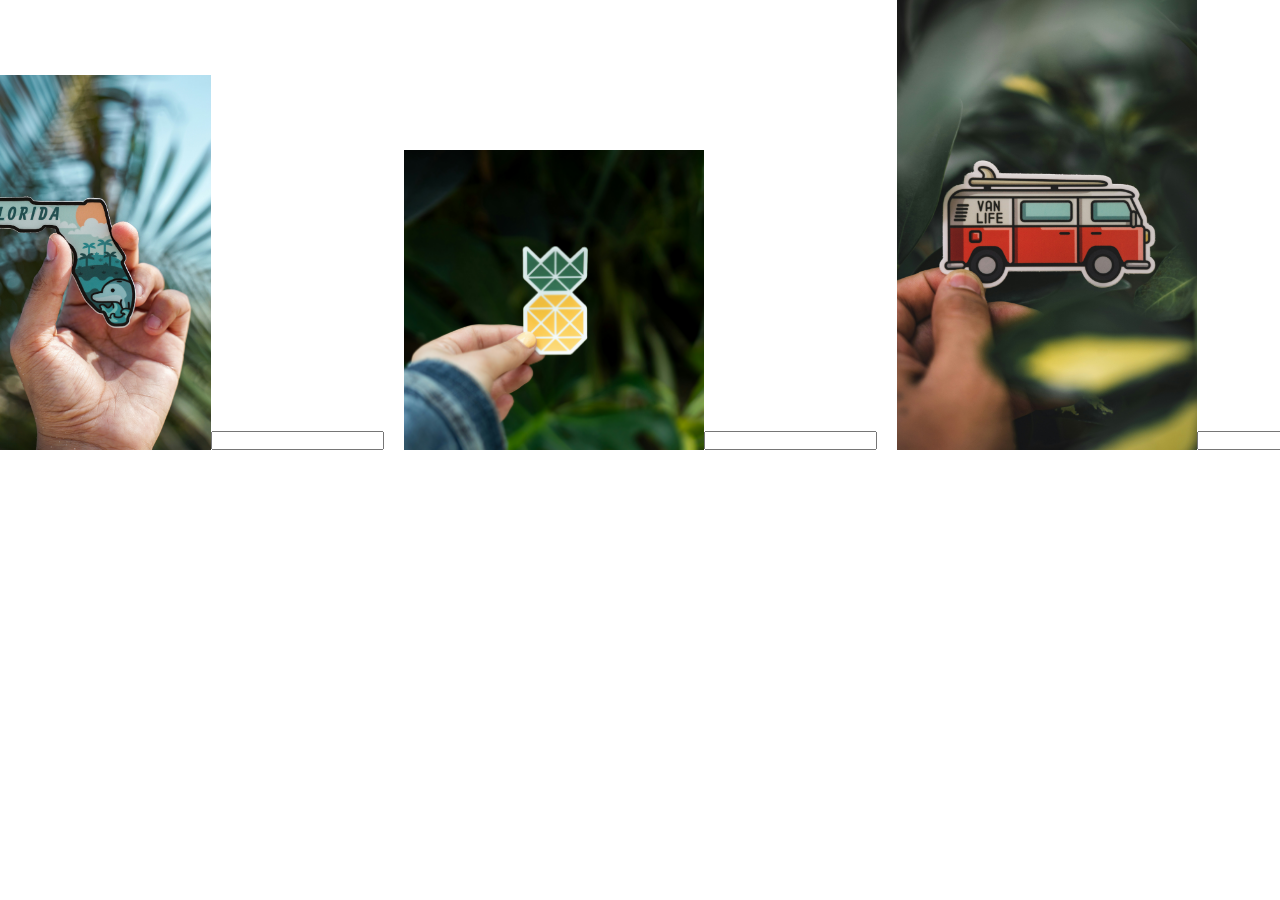
==== Ejercicio 2/index.html @ e4f0bf9e "Empieza de acá" ====
<!DOCTYPE html>
<html lang="en">
<head>
    <meta charset="UTF-8">
    <meta name="viewport" content="width=device-width, initial-scale=1.0">
    <link rel="stylesheet" href="./assets/styles.css">
    <title>Ejercicio 2</title>
</head>
<body>
    <div class="contenedor_principal">
        <div class="contenedor_stickers">
            <div class="card">
            <img src="./assets/img/florida.jpg" alt="florida">
            <input type="text">
            </div>
            <div class="card">
            <img src="./assets/img/piña.jpg" alt="piña">
            <input type="text">
            </div>
            <div class="card">
            <img src="./assets/img/van.jpg" alt="van">
            <input type="text">
            </div>
        </div>
    </div>
</body>
</html>
---- Ejercicio 2/assets/styles.css ----
* {
    margin: 0;
    padding: 0;
}

.contenedor_stickers {
    width: 100%;
    display: flex;
    justify-content: center;
    align-items: end;
    gap: 20px;
}

.contenedor_stickers img {
    width: 300px;
}

.card {
    display: flex;
    justify-content: center;
    align-items:end;
}
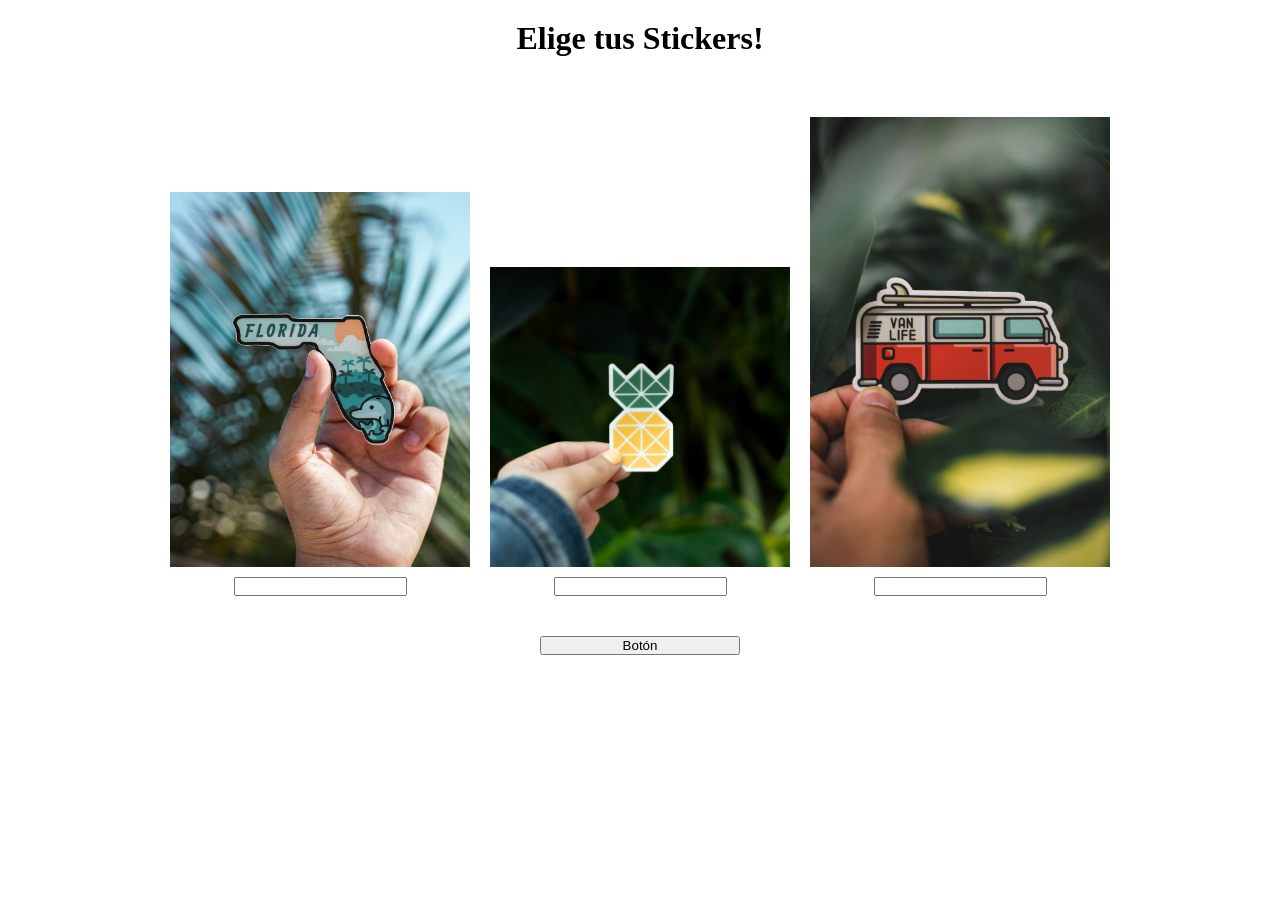
==== commit ae7dc59a: "Segunda tarea lista" ====
--- a/Ejercicio 2/index.html
+++ b/Ejercicio 2/index.html
@@ -8,20 +8,26 @@
 </head>
 <body>
     <div class="contenedor_principal">
+        <div class="contenedor_titulo">
+        <h1>Elige tus Stickers!</h1>
+        </div>
         <div class="contenedor_stickers">
             <div class="card">
             <img src="./assets/img/florida.jpg" alt="florida">
-            <input type="text">
+            <input type="text" id="primera_variable">
             </div>
             <div class="card">
             <img src="./assets/img/piña.jpg" alt="piña">
-            <input type="text">
+            <input type="text" id="segunda_variable">
             </div>
             <div class="card">
             <img src="./assets/img/van.jpg" alt="van">
-            <input type="text">
+            <input type="text" id="tercera_variable">
             </div>
         </div>
+        <span id="texto_resultado"></span>
+        <button class="btn_validar">Botón</button>
     </div>
+    <script src="./main.js"></script>
 </body>
 </html>
--- a/Ejercicio 2/assets/styles.css
+++ b/Ejercicio 2/assets/styles.css
@@ -1,6 +1,10 @@
 * {
     margin: 0;
     padding: 0;
+}
+
+.contenedor_titulo {
+    margin-top: 20px;
 }
 
 .contenedor_stickers {
@@ -9,6 +13,7 @@
     justify-content: center;
     align-items: end;
     gap: 20px;
+    margin-top: 40px;
 }
 
 .contenedor_stickers img {
@@ -17,6 +22,20 @@
 
 .card {
     display: flex;
+    flex-direction: column;
     justify-content: center;
-    align-items:end;
+    align-items: center;
+    gap: 10px;
+}
+
+.contenedor_principal {
+    display: flex;
+    flex-direction: column;
+    justify-content: center;
+    align-items: center;
+    gap: 20px;
+}
+
+.btn_validar {
+    width: 200px;
 }
